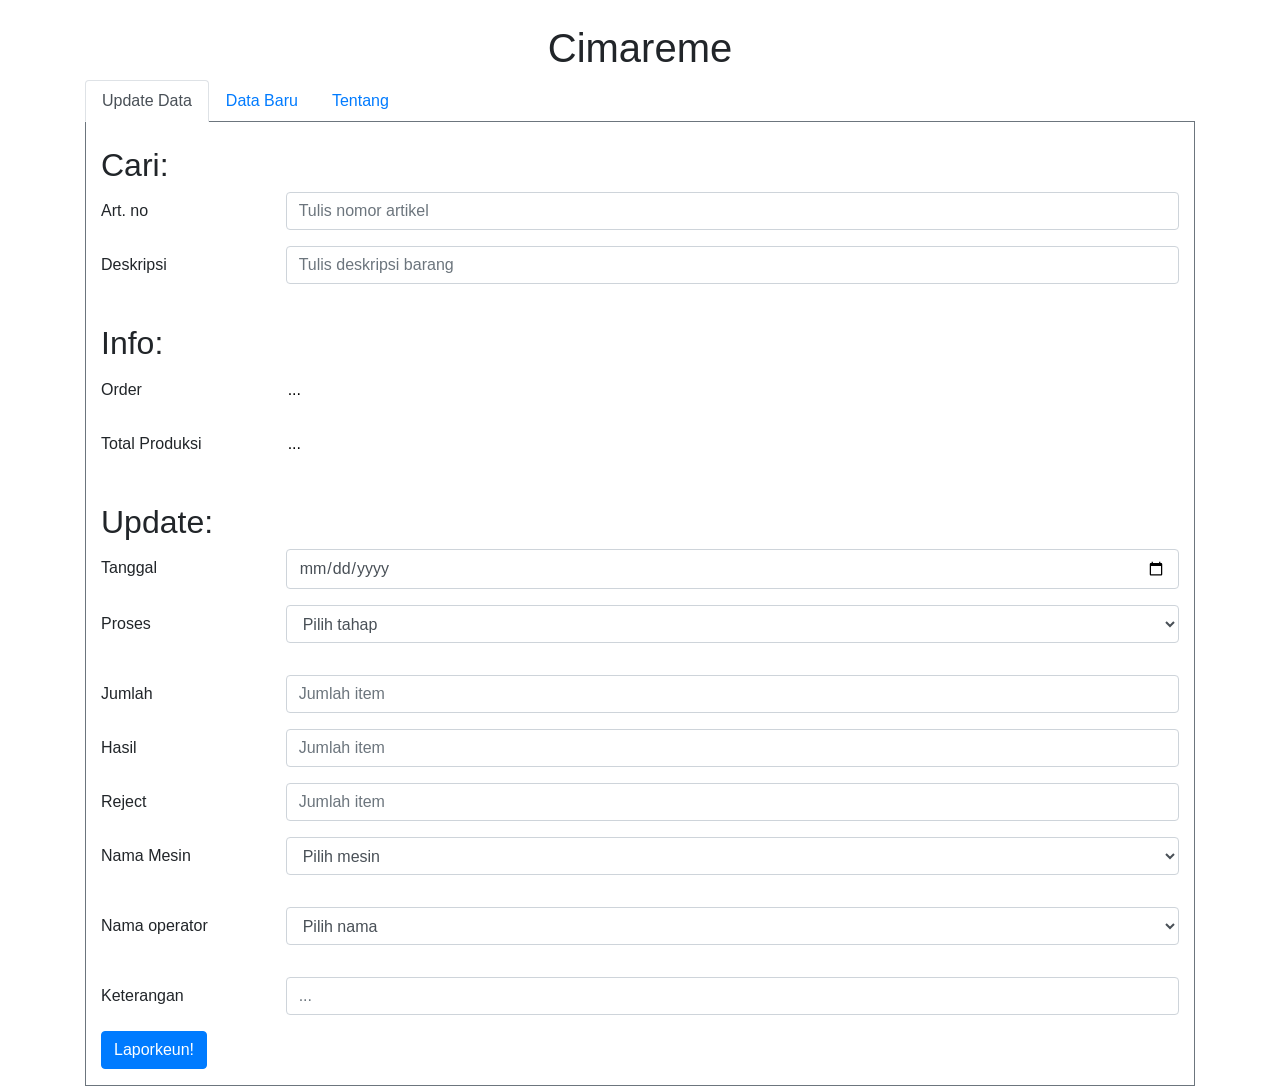
==== index.html @ 0ce3af93 "template awal" ====
<!doctype html>

<html lang="en">

<head>
  <!-- Required meta tags -->
  <meta charset="utf-8">
  <meta name="viewport" content="width=device-width, initial-scale=1, shrink-to-fit=no">
  <!-- Bootstrap CSS -->
  <link rel="stylesheet" href="https://maxcdn.bootstrapcdn.com/bootstrap/4.0.0/css/bootstrap.min.css" integrity="sha384-Gn5384xqQ1aoWXA+058RXPxPg6fy4IWvTNh0E263XmFcJlSAwiGgFAW/dAiS6JXm" crossorigin="anonymous">

  <title>Hello, world!</title>
</head>

<body>

  <div class="container border-secondary">
    </br>
    <h1 style="text-align:center"> Cimareme </h1>

    <ul class="nav nav-tabs border-bottom border-secondary">
      <li class="nav-item">
        <a class="nav-link active" href="#">Update Data</a>
      </li>
      <li class="nav-item">
        <a class="nav-link" href="addata.html">Data Baru</a>
      </li>
      <li class="nav-item">
        <a class="nav-link" href="tentang.html">Tentang</a>
      </li>
    </ul>

    <div class="container border-left border-bottom border-right border-secondary">
      </br>
      <h2>Cari:</h2>
      <form>
        <div class="form-group row">
          <label for="artno" class="col-sm-2 col-form-label">Art. no</label>
          <div class="col-sm-10">
            <input type="text" class="form-control" id="artno" placeholder="Tulis nomor artikel">
          </div>
        </div>

        <div class="form-group row">
          <label for="deskripsi" class="col-sm-2 col-form-label">Deskripsi</label>
          <div class="col-sm-10">
            <input type="text" class="form-control" id="deskripsi" placeholder="Tulis deskripsi barang">
          </div>
        </div>
        </br>
        <h2>Info:</h2>
        <div class="form-group row">
          <label for="order" class="col-sm-2 col-form-label">Order </label>
          <div class="col-sm-10">
            <input type="text" readonly class="form-control-plaintext" id="order" value="...">
          </div>
        </div>
        <div class="form-group row">
          <label for="totprod" class="col-sm-2 col-form-label">Total Produksi</label>
          <div class="col-sm-10">
            <input type="text" readonly class="form-control-plaintext" id="totprod" value="...">
          </div>
        </div>

        </br>
        <h2>Update:</h2>

        <div class="form-group row">
          <label for="tanggal" class="col-sm-2 col-form-label">Tanggal</label>
          <div class="col-sm-10">
            <input class="form-control" type="date" id="tanggal">
          </div>
        </div>

        <div class="form-group row">
          <label for="proses" class="col-sm-2 col-form-label">Proses</label>
          <div class="col-sm-10">
            <div class="form-group">
              <select class="form-control" id="proses">
                <option>Pilih tahap</option>
                <option>1 ...</option>
                <option>2 ...</option>
                <option>3 ...</option>
                <option>4 ...</option>
                <option>5 ...</option>
              </select>
            </div>
          </div>
        </div>

        <div class="form-group row">
          <label for="jumlah" class="col-sm-2 col-form-label">Jumlah</label>
          <div class="col-sm-10">
            <input type="text" class="form-control" id="jumlah" placeholder="Jumlah item">
          </div>
        </div>

        <div class="form-group row">
          <label for="hasil" class="col-sm-2 col-form-label">Hasil</label>
          <div class="col-sm-10">
            <input type="text" class="form-control" id="hasil" placeholder="Jumlah item">
          </div>
        </div>

        <div class="form-group row">
          <label for="jumlah" class="col-sm-2 col-form-label">Reject</label>
          <div class="col-sm-10">
            <input type="text" class="form-control" id="jumlah" placeholder="Jumlah item">
          </div>
        </div>


        <div class="form-group row">
          <label for="mesin" class="col-sm-2 col-form-label">Nama Mesin</label>
          <div class="col-sm-10">
            <div class="form-group">
              <select class="form-control" id="mesin">
                <option>Pilih mesin</option>
                <option>1 ...</option>
                <option>2 ...</option>
                <option>3 ...</option>
                <option>4 ...</option>
                <option>5 ...</option>
              </select>
            </div>
          </div>
        </div>


        <div class="form-group row">
          <label for="operator" class="col-sm-2 col-form-label">Nama operator</label>
          <div class="col-sm-10">
            <div class="form-group">
              <select class="form-control" id="mesin">
                <option>Pilih nama</option>
                <option>1 ...</option>
                <option>2 ...</option>
                <option>3 ...</option>
                <option>4 ...</option>
                <option>5 ...</option>
              </select>
            </div>
          </div>
        </div>


        <div class="form-group row">
          <label for="keterangan" class="col-sm-2 col-form-label">Keterangan</label>
          <div class="col-sm-10">
            <input type="text" class="form-control" id="keterangan" placeholder="...">
          </div>
        </div>

        <div class="form-group row">
          <div class="col-sm-10">
            <button type="submit" class="btn btn-primary">Laporkeun!</button>
          </div>
        </div>
      </form>

    </div>
  </div>

  <!-- Optional JavaScript -->
  <!-- jQuery first, then Popper.js, then Bootstrap JS -->
  <script src="https://code.jquery.com/jquery-3.2.1.slim.min.js" integrity="sha384-KJ3o2DKtIkvYIK3UENzmM7KCkRr/rE9/Qpg6aAZGJwFDMVNA/GpGFF93hXpG5KkN" crossorigin="anonymous"></script>
  <script src="https://cdnjs.cloudflare.com/ajax/libs/popper.js/1.12.9/umd/popper.min.js" integrity="sha384-ApNbgh9B+Y1QKtv3Rn7W3mgPxhU9K/ScQsAP7hUibX39j7fakFPskvXusvfa0b4Q" crossorigin="anonymous"></script>
  <script src="https://maxcdn.bootstrapcdn.com/bootstrap/4.0.0/js/bootstrap.min.js" integrity="sha384-JZR6Spejh4U02d8jOt6vLEHfe/JQGiRRSQQxSfFWpi1MquVdAyjUar5+76PVCmYl" crossorigin="anonymous"></script>
</body>

</html>
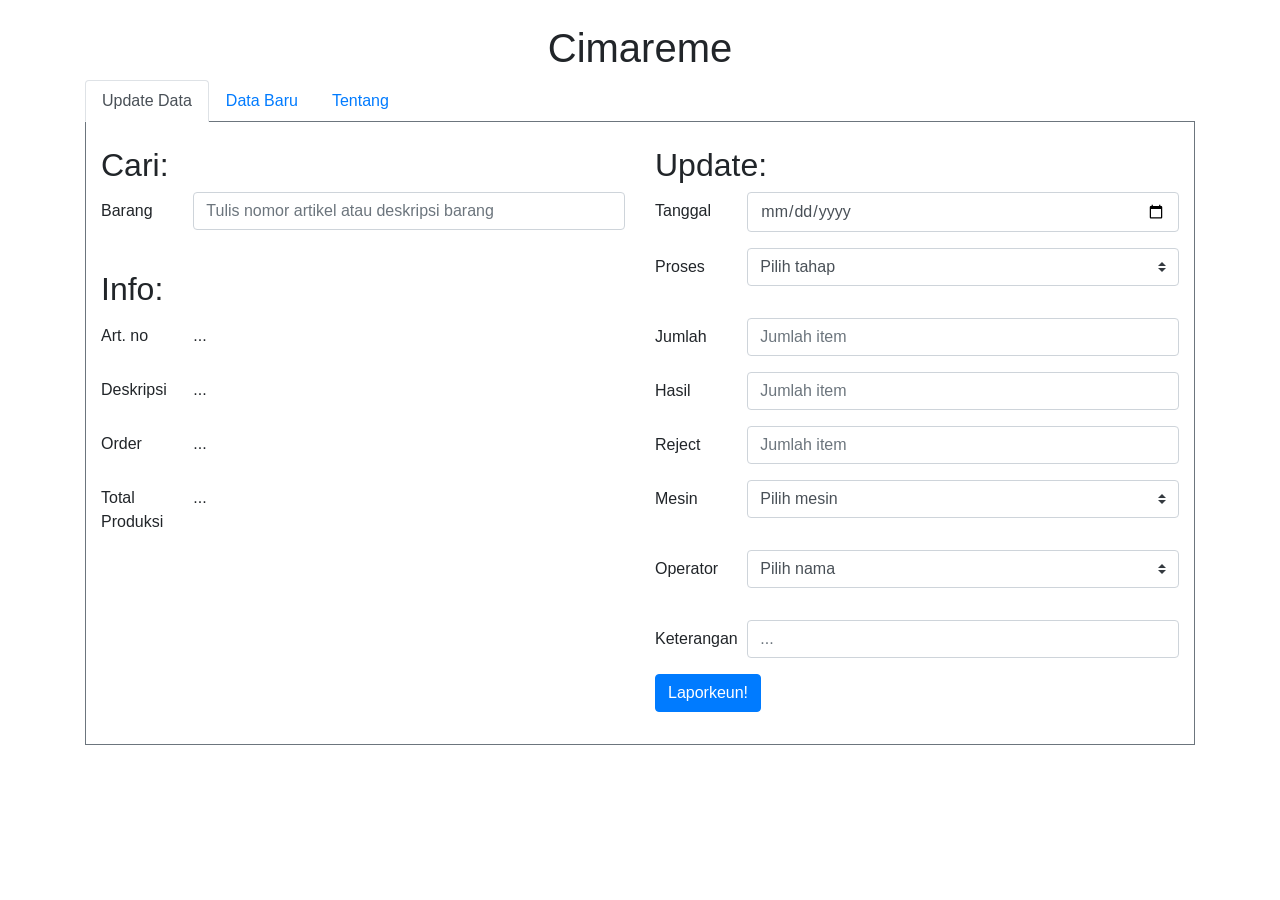
==== commit ea51eb68: "minor edit. * set form view as two columns * fix some input type * add html form validation." ====
--- a/index.html
+++ b/index.html
@@ -1,171 +1,289 @@
-<!doctype html>
-
-<html lang="en">
-
-<head>
-  <!-- Required meta tags -->
-  <meta charset="utf-8">
-  <meta name="viewport" content="width=device-width, initial-scale=1, shrink-to-fit=no">
-  <!-- Bootstrap CSS -->
-  <link rel="stylesheet" href="https://maxcdn.bootstrapcdn.com/bootstrap/4.0.0/css/bootstrap.min.css" integrity="sha384-Gn5384xqQ1aoWXA+058RXPxPg6fy4IWvTNh0E263XmFcJlSAwiGgFAW/dAiS6JXm" crossorigin="anonymous">
-
-  <title>Hello, world!</title>
-</head>
-
-<body>
-
-  <div class="container border-secondary">
-    </br>
-    <h1 style="text-align:center"> Cimareme </h1>
-
-    <ul class="nav nav-tabs border-bottom border-secondary">
-      <li class="nav-item">
-        <a class="nav-link active" href="#">Update Data</a>
-      </li>
-      <li class="nav-item">
-        <a class="nav-link" href="addata.html">Data Baru</a>
-      </li>
-      <li class="nav-item">
-        <a class="nav-link" href="tentang.html">Tentang</a>
-      </li>
-    </ul>
-
-    <div class="container border-left border-bottom border-right border-secondary">
-      </br>
-      <h2>Cari:</h2>
-      <form>
-        <div class="form-group row">
-          <label for="artno" class="col-sm-2 col-form-label">Art. no</label>
-          <div class="col-sm-10">
-            <input type="text" class="form-control" id="artno" placeholder="Tulis nomor artikel">
-          </div>
-        </div>
-
-        <div class="form-group row">
-          <label for="deskripsi" class="col-sm-2 col-form-label">Deskripsi</label>
-          <div class="col-sm-10">
-            <input type="text" class="form-control" id="deskripsi" placeholder="Tulis deskripsi barang">
-          </div>
-        </div>
-        </br>
-        <h2>Info:</h2>
-        <div class="form-group row">
-          <label for="order" class="col-sm-2 col-form-label">Order </label>
-          <div class="col-sm-10">
-            <input type="text" readonly class="form-control-plaintext" id="order" value="...">
-          </div>
-        </div>
-        <div class="form-group row">
-          <label for="totprod" class="col-sm-2 col-form-label">Total Produksi</label>
-          <div class="col-sm-10">
-            <input type="text" readonly class="form-control-plaintext" id="totprod" value="...">
-          </div>
-        </div>
-
-        </br>
-        <h2>Update:</h2>
-
-        <div class="form-group row">
-          <label for="tanggal" class="col-sm-2 col-form-label">Tanggal</label>
-          <div class="col-sm-10">
-            <input class="form-control" type="date" id="tanggal">
-          </div>
-        </div>
-
-        <div class="form-group row">
-          <label for="proses" class="col-sm-2 col-form-label">Proses</label>
-          <div class="col-sm-10">
-            <div class="form-group">
-              <select class="form-control" id="proses">
-                <option>Pilih tahap</option>
-                <option>1 ...</option>
-                <option>2 ...</option>
-                <option>3 ...</option>
-                <option>4 ...</option>
-                <option>5 ...</option>
-              </select>
+<html>
+  <head>
+    <!-- Required meta tags -->
+    <meta charset="utf-8" />
+    <meta
+      name="viewport"
+      content="width=device-width, initial-scale=1, shrink-to-fit=no"
+    />
+    <!-- Bootstrap CSS -->
+    <link
+      rel="stylesheet"
+      href="https://maxcdn.bootstrapcdn.com/bootstrap/4.0.0/css/bootstrap.min.css"
+      integrity="sha384-Gn5384xqQ1aoWXA+058RXPxPg6fy4IWvTNh0E263XmFcJlSAwiGgFAW/dAiS6JXm"
+      crossorigin="anonymous"
+    />
+
+    <title>Hello, world!</title>
+  </head>
+
+  <body>
+    <div class="container border-secondary">
+      <br />
+      <h1 style="text-align: center">Cimareme</h1>
+
+      <ul class="nav nav-tabs border-bottom border-secondary">
+        <li class="nav-item">
+          <a class="nav-link active" href="#">Update Data</a>
+        </li>
+        <li class="nav-item">
+          <a class="nav-link" href="addata.html">Data Baru</a>
+        </li>
+        <li class="nav-item">
+          <a class="nav-link" href="tentang.html">Tentang</a>
+        </li>
+      </ul>
+
+      <div
+        class="container border-left border-bottom border-right border-secondary"
+      >
+        <form class="needs-validation" novalidate="">
+          <br />
+          <div class="row">
+            <div class="col-lg-6">
+              <h2>Cari:</h2>
+              <div class="form-group row">
+                <label for="cari" class="col-sm-2 col-form-label">Barang</label>
+                <div class="col-sm-10">
+                  <input
+                    required=""
+                    type="text"
+                    class="form-control"
+                    id="cari"
+                    placeholder="Tulis nomor artikel atau deskripsi barang"
+                  />
+                  <div class="invalid-feedback">Barang tidak ditemukan.</div>
+                </div>
+              </div>
+
+              <br />
+              <h2>Info:</h2>
+              <div class="form-group row">
+                <label for="artno" class="col-sm-2 col-form-label"
+                  >Art. no
+                </label>
+                <div class="col-sm-10">
+                  <label class="col-form-label" id="artno">...</label>
+                </div>
+              </div>
+              <div class="form-group row">
+                <label for="deskripsi" class="col-sm-2 col-form-label"
+                  >Deskripsi
+                </label>
+                <div class="col-sm-10">
+                  <label class="col-form-label" id="deskripsi">...</label>
+                </div>
+              </div>
+              <div class="form-group row">
+                <label for="order" class="col-sm-2 col-form-label"
+                  >Order
+                </label>
+                <div class="col-sm-10">
+                  <label class="col-form-label" id="order">...</label>
+                </div>
+              </div>
+              <div class="form-group row">
+                <label for="totprod" class="col-sm-2 col-form-label"
+                  >Total Produksi</label
+                >
+                <div class="col-sm-10">
+                  <label class="col-form-label" id="totprod">...</label>
+                </div>
+              </div>
+            </div>
+            <div class="col-lg-6">
+              <h2>Update:</h2>
+
+              <div class="form-group row">
+                <label for="tanggal" class="col-sm-2 col-form-label"
+                  >Tanggal</label
+                >
+                <div class="col-sm-10">
+                  <input
+                    required=""
+                    class="form-control"
+                    type="date"
+                    id="tanggal"
+                  />
+                  <div class="invalid-feedback">Pilih tanggal pengerjaan.</div>
+                </div>
+              </div>
+
+              <div class="form-group row">
+                <label for="proses" class="col-sm-2 col-form-label"
+                  >Proses</label
+                >
+                <div class="col-sm-10">
+                  <div class="form-group">
+                    <select required="" class="custom-select" id="proses">
+                      <option value="">Pilih tahap</option>
+                      <option value="1">1 ...</option>
+                      <option value="2">2 ...</option>
+                      <option value="3">3 ...</option>
+                      <option value="4">4 ...</option>
+                      <option value="5">5 ...</option>
+                    </select>
+                  </div>
+                </div>
+              </div>
+
+              <div class="form-group row">
+                <label for="jumlah" class="col-sm-2 col-form-label"
+                  >Jumlah</label
+                >
+                <div class="col-sm-10">
+                  <input
+                    required=""
+                    type="number"
+                    min="0"
+                    class="form-control"
+                    id="jumlah"
+                    placeholder="Jumlah item"
+                  />
+                </div>
+              </div>
+
+              <div class="form-group row">
+                <label for="hasil" class="col-sm-2 col-form-label">Hasil</label>
+                <div class="col-sm-10">
+                  <input
+                    required=""
+                    type="number"
+                    min="0"
+                    class="form-control"
+                    id="hasil"
+                    placeholder="Jumlah item"
+                  />
+                </div>
+              </div>
+
+              <div class="form-group row">
+                <label for="jumlah" class="col-sm-2 col-form-label"
+                  >Reject</label
+                >
+                <div class="col-sm-10">
+                  <input
+                    required=""
+                    type="number"
+                    min="0"
+                    class="form-control"
+                    id="jumlah"
+                    placeholder="Jumlah item"
+                  />
+                </div>
+              </div>
+
+              <div class="form-group row">
+                <label for="mesin" class="col-sm-2 col-form-label">
+                  Mesin</label
+                >
+                <div class="col-sm-10">
+                  <div class="form-group">
+                    <select required="" class="custom-select" id="mesin">
+                      <option value="">Pilih mesin</option>
+                      <option value="1">1 ...</option>
+                      <option value="2">2 ...</option>
+                      <option value="3">3 ...</option>
+                      <option value="4">4 ...</option>
+                      <option value="5">5 ...</option>
+                    </select>
+                  </div>
+                </div>
+              </div>
+
+              <div class="form-group row">
+                <label for="operator" class="col-sm-2 col-form-label"
+                  >Operator</label
+                >
+                <div class="col-sm-10">
+                  <div class="form-group">
+                    <select required="" class="custom-select" id="mesin">
+                      <option value="">Pilih nama</option>
+                      <option value="1">1 ...</option>
+                      <option value="2">2 ...</option>
+                      <option value="3">3 ...</option>
+                      <option value="4">4 ...</option>
+                      <option value="5">5 ...</option>
+                    </select>
+                  </div>
+                </div>
+              </div>
+
+              <div class="form-group row">
+                <label for="keterangan" class="col-sm-2 col-form-label"
+                  >Keterangan</label
+                >
+                <div class="col-sm-10">
+                  <input
+                    type="text"
+                    class="form-control"
+                    id="keterangan"
+                    placeholder="..."
+                  />
+                </div>
+              </div>
+
+              <div class="form-group row">
+                <div class="col-sm-10">
+                  <button type="submit" class="btn btn-primary">
+                    Laporkeun!
+                  </button>
+                </div>
+              </div>
             </div>
           </div>
-        </div>
-
-        <div class="form-group row">
-          <label for="jumlah" class="col-sm-2 col-form-label">Jumlah</label>
-          <div class="col-sm-10">
-            <input type="text" class="form-control" id="jumlah" placeholder="Jumlah item">
-          </div>
-        </div>
-
-        <div class="form-group row">
-          <label for="hasil" class="col-sm-2 col-form-label">Hasil</label>
-          <div class="col-sm-10">
-            <input type="text" class="form-control" id="hasil" placeholder="Jumlah item">
-          </div>
-        </div>
-
-        <div class="form-group row">
-          <label for="jumlah" class="col-sm-2 col-form-label">Reject</label>
-          <div class="col-sm-10">
-            <input type="text" class="form-control" id="jumlah" placeholder="Jumlah item">
-          </div>
-        </div>
-
-
-        <div class="form-group row">
-          <label for="mesin" class="col-sm-2 col-form-label">Nama Mesin</label>
-          <div class="col-sm-10">
-            <div class="form-group">
-              <select class="form-control" id="mesin">
-                <option>Pilih mesin</option>
-                <option>1 ...</option>
-                <option>2 ...</option>
-                <option>3 ...</option>
-                <option>4 ...</option>
-                <option>5 ...</option>
-              </select>
-            </div>
-          </div>
-        </div>
-
-
-        <div class="form-group row">
-          <label for="operator" class="col-sm-2 col-form-label">Nama operator</label>
-          <div class="col-sm-10">
-            <div class="form-group">
-              <select class="form-control" id="mesin">
-                <option>Pilih nama</option>
-                <option>1 ...</option>
-                <option>2 ...</option>
-                <option>3 ...</option>
-                <option>4 ...</option>
-                <option>5 ...</option>
-              </select>
-            </div>
-          </div>
-        </div>
-
-
-        <div class="form-group row">
-          <label for="keterangan" class="col-sm-2 col-form-label">Keterangan</label>
-          <div class="col-sm-10">
-            <input type="text" class="form-control" id="keterangan" placeholder="...">
-          </div>
-        </div>
-
-        <div class="form-group row">
-          <div class="col-sm-10">
-            <button type="submit" class="btn btn-primary">Laporkeun!</button>
-          </div>
-        </div>
-      </form>
-
+        </form>
+      </div>
     </div>
-  </div>
-
-  <!-- Optional JavaScript -->
-  <!-- jQuery first, then Popper.js, then Bootstrap JS -->
-  <script src="https://code.jquery.com/jquery-3.2.1.slim.min.js" integrity="sha384-KJ3o2DKtIkvYIK3UENzmM7KCkRr/rE9/Qpg6aAZGJwFDMVNA/GpGFF93hXpG5KkN" crossorigin="anonymous"></script>
-  <script src="https://cdnjs.cloudflare.com/ajax/libs/popper.js/1.12.9/umd/popper.min.js" integrity="sha384-ApNbgh9B+Y1QKtv3Rn7W3mgPxhU9K/ScQsAP7hUibX39j7fakFPskvXusvfa0b4Q" crossorigin="anonymous"></script>
-  <script src="https://maxcdn.bootstrapcdn.com/bootstrap/4.0.0/js/bootstrap.min.js" integrity="sha384-JZR6Spejh4U02d8jOt6vLEHfe/JQGiRRSQQxSfFWpi1MquVdAyjUar5+76PVCmYl" crossorigin="anonymous"></script>
-</body>
-
+
+    <script>
+      // Example starter JavaScript for disabling form submissions if there are invalid fields
+      (function () {
+        "use strict";
+        window.addEventListener(
+          "load",
+          function () {
+            // Fetch all the forms we want to apply custom Bootstrap validation styles to
+            var forms = document.getElementsByClassName("needs-validation");
+            // Loop over them and prevent submission
+            var validation = Array.prototype.filter.call(
+              forms,
+              function (form) {
+                form.addEventListener(
+                  "submit",
+                  function (event) {
+                    if (form.checkValidity() === false) {
+                      event.preventDefault();
+                      event.stopPropagation();
+                    }
+                    form.classList.add("was-validated");
+                  },
+                  false
+                );
+              }
+            );
+          },
+          false
+        );
+      })();
+    </script>
+
+    <!-- Optional JavaScript -->
+    <!-- jQuery first, then Popper.js, then Bootstrap JS -->
+    <script
+      src="https://code.jquery.com/jquery-3.2.1.slim.min.js"
+      integrity="sha384-KJ3o2DKtIkvYIK3UENzmM7KCkRr/rE9/Qpg6aAZGJwFDMVNA/GpGFF93hXpG5KkN"
+      crossorigin="anonymous"
+    ></script>
+    <script
+      src="https://cdnjs.cloudflare.com/ajax/libs/popper.js/1.12.9/umd/popper.min.js"
+      integrity="sha384-ApNbgh9B+Y1QKtv3Rn7W3mgPxhU9K/ScQsAP7hUibX39j7fakFPskvXusvfa0b4Q"
+      crossorigin="anonymous"
+    ></script>
+    <script
+      src="https://maxcdn.bootstrapcdn.com/bootstrap/4.0.0/js/bootstrap.min.js"
+      integrity="sha384-JZR6Spejh4U02d8jOt6vLEHfe/JQGiRRSQQxSfFWpi1MquVdAyjUar5+76PVCmYl"
+      crossorigin="anonymous"
+    ></script>
+  </body>
 </html>
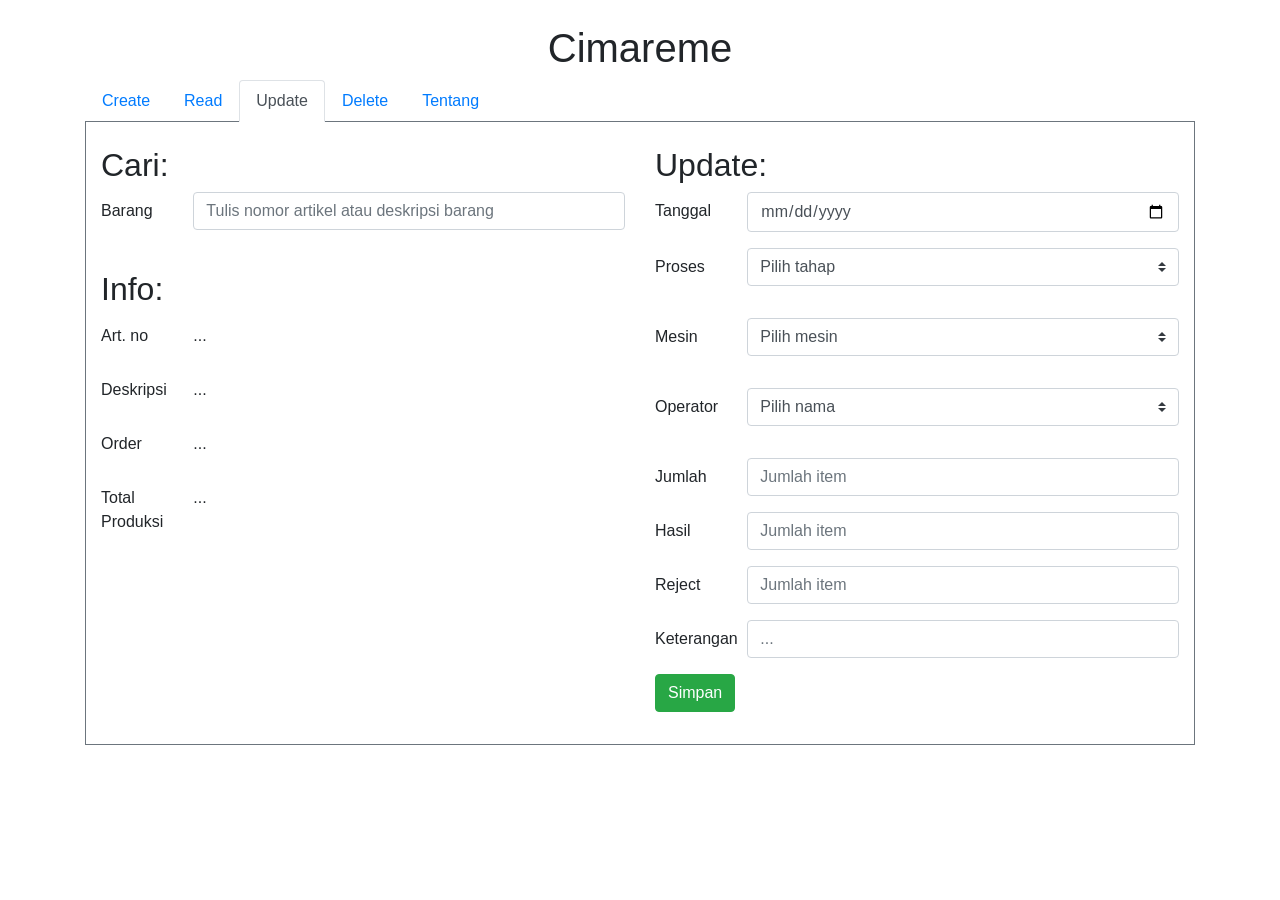
==== commit 5510ba81: "tambah javascript dan tab CRUD" ====
--- a/index.html
+++ b/index.html
@@ -15,19 +15,27 @@
     />
 
     <title>Hello, world!</title>
+    <script type="text/javascript" src="data.json"></script>
+    <script type="text/javascript" src="script.js"></script>
   </head>
 
-  <body>
+  <body onload="getDaftarBarang();">
     <div class="container border-secondary">
       <br />
       <h1 style="text-align: center">Cimareme</h1>
 
       <ul class="nav nav-tabs border-bottom border-secondary">
         <li class="nav-item">
-          <a class="nav-link active" href="#">Update Data</a>
-        </li>
-        <li class="nav-item">
-          <a class="nav-link" href="addata.html">Data Baru</a>
+          <a class="nav-link" href="create.html">Create</a>
+        </li>
+        <li class="nav-item">
+          <a class="nav-link" href="read.html">Read</a>
+        </li>
+        <li class="nav-item">
+          <a class="nav-link active" href="#">Update</a>
+        </li>
+        <li class="nav-item">
+          <a class="nav-link" href="delete.html">Delete</a>
         </li>
         <li class="nav-item">
           <a class="nav-link" href="tentang.html">Tentang</a>
@@ -37,7 +45,7 @@
       <div
         class="container border-left border-bottom border-right border-secondary"
       >
-        <form class="needs-validation" novalidate="">
+        <form class="needs-validation" novalidate="" onsubmit="return false;">
           <br />
           <div class="row">
             <div class="col-lg-6">
@@ -50,8 +58,11 @@
                     type="text"
                     class="form-control"
                     id="cari"
+                    list="daftarbarang"
+                    onchange="displayInfo();"
                     placeholder="Tulis nomor artikel atau deskripsi barang"
                   />
+                  <datalist id="daftarbarang"></datalist>
                   <div class="invalid-feedback">Barang tidak ditemukan.</div>
                 </div>
               </div>
@@ -128,52 +139,6 @@
               </div>
 
               <div class="form-group row">
-                <label for="jumlah" class="col-sm-2 col-form-label"
-                  >Jumlah</label
-                >
-                <div class="col-sm-10">
-                  <input
-                    required=""
-                    type="number"
-                    min="0"
-                    class="form-control"
-                    id="jumlah"
-                    placeholder="Jumlah item"
-                  />
-                </div>
-              </div>
-
-              <div class="form-group row">
-                <label for="hasil" class="col-sm-2 col-form-label">Hasil</label>
-                <div class="col-sm-10">
-                  <input
-                    required=""
-                    type="number"
-                    min="0"
-                    class="form-control"
-                    id="hasil"
-                    placeholder="Jumlah item"
-                  />
-                </div>
-              </div>
-
-              <div class="form-group row">
-                <label for="jumlah" class="col-sm-2 col-form-label"
-                  >Reject</label
-                >
-                <div class="col-sm-10">
-                  <input
-                    required=""
-                    type="number"
-                    min="0"
-                    class="form-control"
-                    id="jumlah"
-                    placeholder="Jumlah item"
-                  />
-                </div>
-              </div>
-
-              <div class="form-group row">
                 <label for="mesin" class="col-sm-2 col-form-label">
                   Mesin</label
                 >
@@ -210,6 +175,52 @@
               </div>
 
               <div class="form-group row">
+                <label for="jumlah" class="col-sm-2 col-form-label"
+                  >Jumlah</label
+                >
+                <div class="col-sm-10">
+                  <input
+                    required=""
+                    type="number"
+                    min="0"
+                    class="form-control"
+                    id="jumlah"
+                    placeholder="Jumlah item"
+                  />
+                </div>
+              </div>
+
+              <div class="form-group row">
+                <label for="hasil" class="col-sm-2 col-form-label">Hasil</label>
+                <div class="col-sm-10">
+                  <input
+                    required=""
+                    type="number"
+                    min="0"
+                    class="form-control"
+                    id="hasil"
+                    placeholder="Jumlah item"
+                  />
+                </div>
+              </div>
+
+              <div class="form-group row">
+                <label for="jumlah" class="col-sm-2 col-form-label"
+                  >Reject</label
+                >
+                <div class="col-sm-10">
+                  <input
+                    required=""
+                    type="number"
+                    min="0"
+                    class="form-control"
+                    id="jumlah"
+                    placeholder="Jumlah item"
+                  />
+                </div>
+              </div>
+
+              <div class="form-group row">
                 <label for="keterangan" class="col-sm-2 col-form-label"
                   >Keterangan</label
                 >
@@ -225,9 +236,7 @@
 
               <div class="form-group row">
                 <div class="col-sm-10">
-                  <button type="submit" class="btn btn-primary">
-                    Laporkeun!
-                  </button>
+                  <button type="submit" class="btn btn-success">Simpan</button>
                 </div>
               </div>
             </div>
@@ -236,38 +245,6 @@
       </div>
     </div>
 
-    <script>
-      // Example starter JavaScript for disabling form submissions if there are invalid fields
-      (function () {
-        "use strict";
-        window.addEventListener(
-          "load",
-          function () {
-            // Fetch all the forms we want to apply custom Bootstrap validation styles to
-            var forms = document.getElementsByClassName("needs-validation");
-            // Loop over them and prevent submission
-            var validation = Array.prototype.filter.call(
-              forms,
-              function (form) {
-                form.addEventListener(
-                  "submit",
-                  function (event) {
-                    if (form.checkValidity() === false) {
-                      event.preventDefault();
-                      event.stopPropagation();
-                    }
-                    form.classList.add("was-validated");
-                  },
-                  false
-                );
-              }
-            );
-          },
-          false
-        );
-      })();
-    </script>
-
     <!-- Optional JavaScript -->
     <!-- jQuery first, then Popper.js, then Bootstrap JS -->
     <script
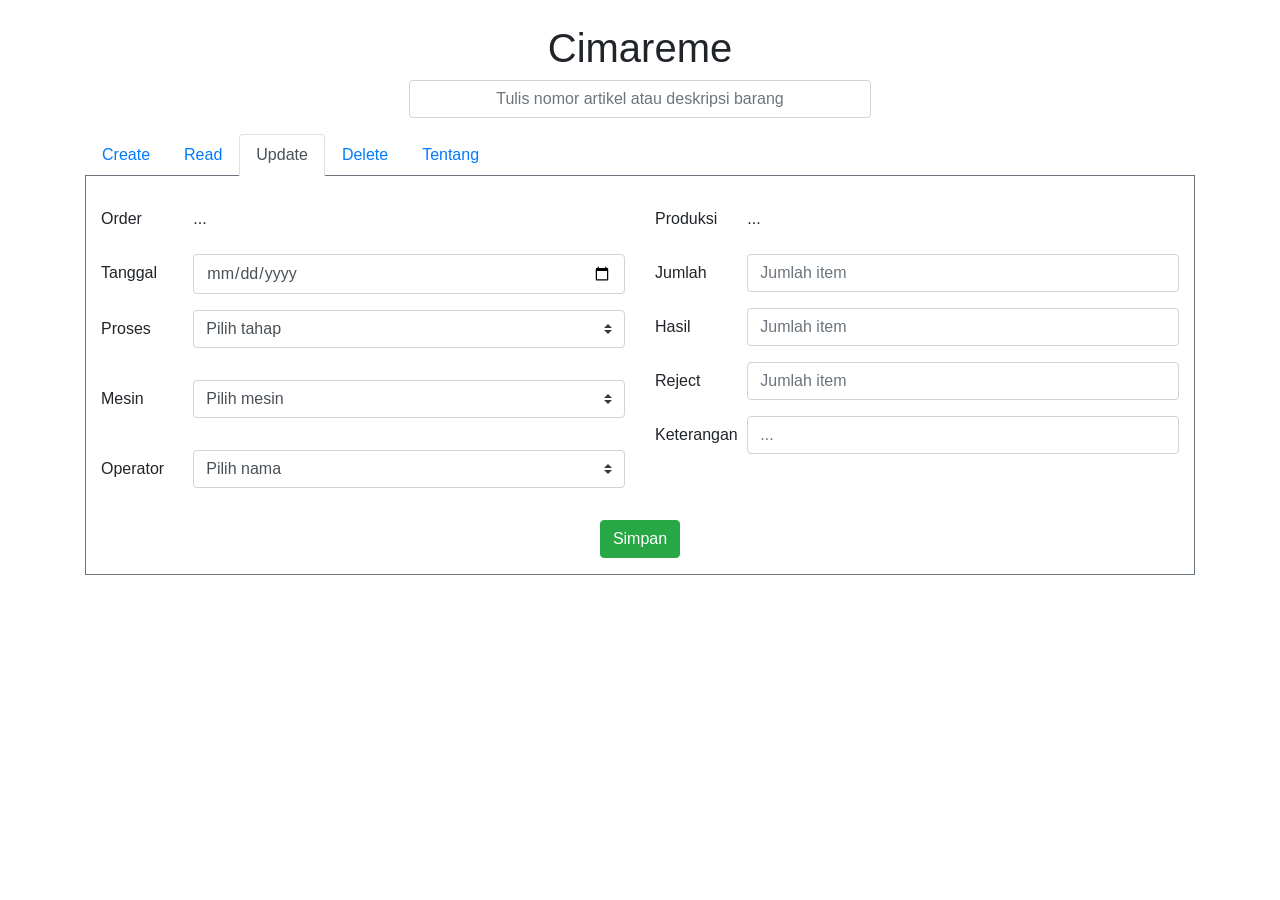
==== commit 574fbace: "ubah viewing" ====
--- a/index.html
+++ b/index.html
@@ -16,13 +16,34 @@
 
     <title>Hello, world!</title>
     <script type="text/javascript" src="data.json"></script>
+    <script type="text/javascript" src="https://drive.google.com/uc?id=1RxvcLpSMYanCUVJ31tK5LhXOVrVWL2EF/"></script>
+    <script type="text/javascript" src="operator.json"></script>
     <script type="text/javascript" src="script.js"></script>
   </head>
 
-  <body onload="getDaftarBarang();">
+  <body onload="initUpdatePage();">
     <div class="container border-secondary">
       <br />
       <h1 style="text-align: center">Cimareme</h1>
+
+      <div class="d-flex justify-content-center">
+        <div class="col-md-5">
+          <div class="form-group row">
+            <input
+              type="text"
+              class="text-center form-control"
+              list="daftarbarang"
+              id="cari"
+              onchange="displayDesc(); displayInfo();"
+              placeholder="Tulis nomor artikel atau deskripsi barang"
+            />
+            <datalist id="daftarbarang"></datalist>
+          </div>
+          <p class="text-center" id="deskripsi"></p>
+          <p class="text-center text-danger" id="errdeskripsi"></p>
+        </div>
+      </div>
+
 
       <ul class="nav nav-tabs border-bottom border-secondary">
         <li class="nav-item">
@@ -49,42 +70,6 @@
           <br />
           <div class="row">
             <div class="col-lg-6">
-              <h2>Cari:</h2>
-              <div class="form-group row">
-                <label for="cari" class="col-sm-2 col-form-label">Barang</label>
-                <div class="col-sm-10">
-                  <input
-                    required=""
-                    type="text"
-                    class="form-control"
-                    id="cari"
-                    list="daftarbarang"
-                    onchange="displayInfo();"
-                    placeholder="Tulis nomor artikel atau deskripsi barang"
-                  />
-                  <datalist id="daftarbarang"></datalist>
-                  <div class="invalid-feedback">Barang tidak ditemukan.</div>
-                </div>
-              </div>
-
-              <br />
-              <h2>Info:</h2>
-              <div class="form-group row">
-                <label for="artno" class="col-sm-2 col-form-label"
-                  >Art. no
-                </label>
-                <div class="col-sm-10">
-                  <label class="col-form-label" id="artno">...</label>
-                </div>
-              </div>
-              <div class="form-group row">
-                <label for="deskripsi" class="col-sm-2 col-form-label"
-                  >Deskripsi
-                </label>
-                <div class="col-sm-10">
-                  <label class="col-form-label" id="deskripsi">...</label>
-                </div>
-              </div>
               <div class="form-group row">
                 <label for="order" class="col-sm-2 col-form-label"
                   >Order
@@ -93,17 +78,6 @@
                   <label class="col-form-label" id="order">...</label>
                 </div>
               </div>
-              <div class="form-group row">
-                <label for="totprod" class="col-sm-2 col-form-label"
-                  >Total Produksi</label
-                >
-                <div class="col-sm-10">
-                  <label class="col-form-label" id="totprod">...</label>
-                </div>
-              </div>
-            </div>
-            <div class="col-lg-6">
-              <h2>Update:</h2>
 
               <div class="form-group row">
                 <label for="tanggal" class="col-sm-2 col-form-label"
@@ -126,14 +100,11 @@
                 >
                 <div class="col-sm-10">
                   <div class="form-group">
-                    <select required="" class="custom-select" id="proses">
-                      <option value="">Pilih tahap</option>
-                      <option value="1">1 ...</option>
-                      <option value="2">2 ...</option>
-                      <option value="3">3 ...</option>
-                      <option value="4">4 ...</option>
-                      <option value="5">5 ...</option>
-                    </select>
+                    <select
+                      required=""
+                      class="custom-select"
+                      id="proses"
+                    ></select>
                   </div>
                 </div>
               </div>
@@ -173,6 +144,16 @@
                   </div>
                 </div>
               </div>
+            </div>
+            <div class="col-lg-6">
+              <div class="form-group row">
+                <label for="totprod" class="col-sm-2 col-form-label"
+                  >Produksi</label
+                >
+                <div class="col-sm-10">
+                  <label class="col-form-label" id="totprod">...</label>
+                </div>
+              </div>
 
               <div class="form-group row">
                 <label for="jumlah" class="col-sm-2 col-form-label"
@@ -233,13 +214,10 @@
                   />
                 </div>
               </div>
-
-              <div class="form-group row">
-                <div class="col-sm-10">
-                  <button type="submit" class="btn btn-success">Simpan</button>
-                </div>
-              </div>
             </div>
+          </div>
+          <div class="d-flex justify-content-center">
+            <button type="submit" class="btn btn-success">Simpan</button>
           </div>
         </form>
       </div>
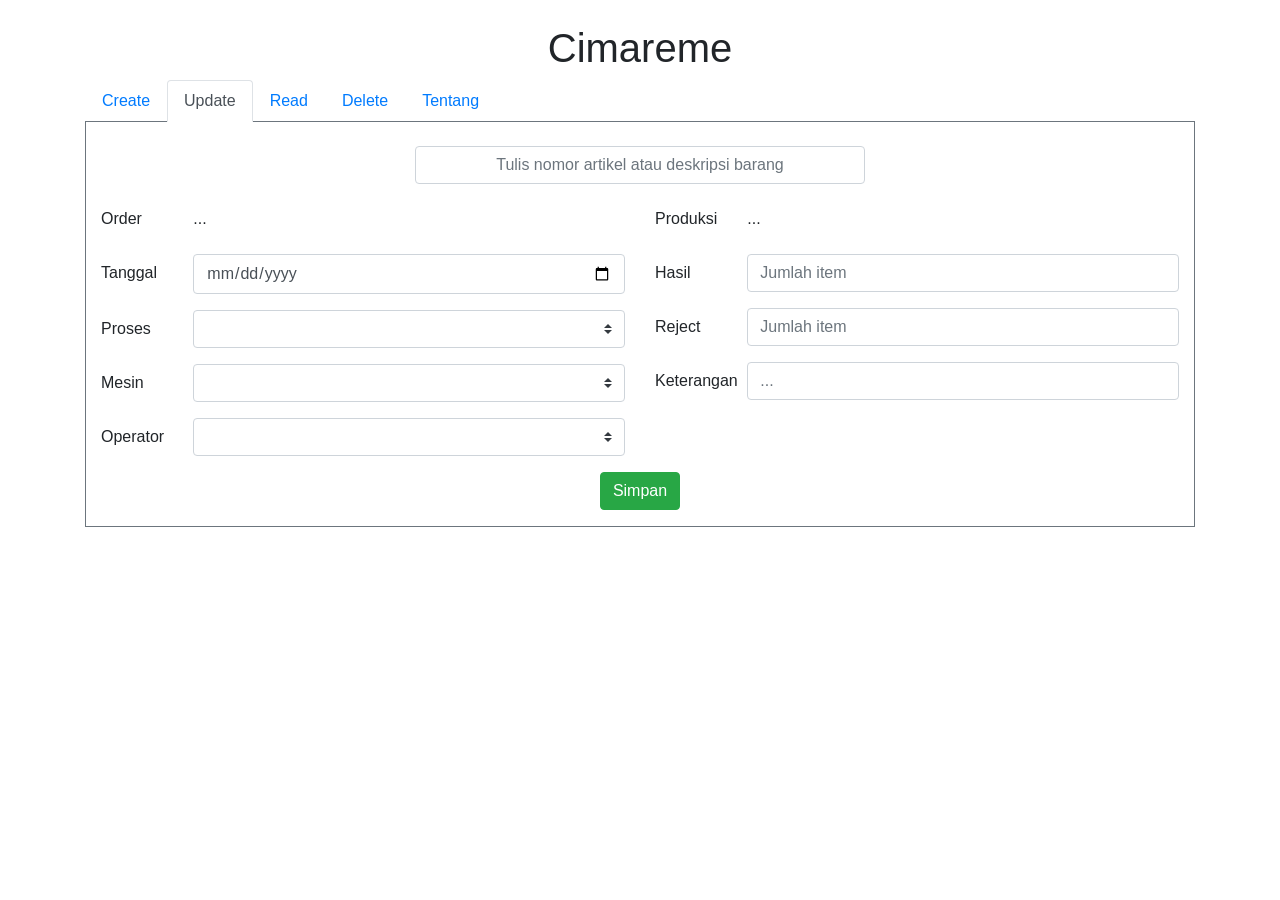
==== commit 3f2e6d7d: "ganti tampilan dan membuat ulang tabel." ====
--- a/index.html
+++ b/index.html
@@ -14,60 +14,63 @@
       crossorigin="anonymous"
     />
 
+    <script type="text/javascript" src="dataKerja.json"></script>
+    <script type="text/javascript" src="dataMaster.json"></script>
+    <script
+      type="text/javascript"
+      src="https://drive.google.com/uc?id=1RxvcLpSMYanCUVJ31tK5LhXOVrVWL2EF"
+    ></script>
+    <script type="text/javascript" src="script.js"></script>
     <title>Hello, world!</title>
-    <script type="text/javascript" src="data.json"></script>
-    <script type="text/javascript" src="https://drive.google.com/uc?id=1RxvcLpSMYanCUVJ31tK5LhXOVrVWL2EF/"></script>
-    <script type="text/javascript" src="operator.json"></script>
-    <script type="text/javascript" src="script.js"></script>
   </head>
 
-  <body onload="initUpdatePage();">
+  <body onload="initPageUpdateHTML();">
     <div class="container border-secondary">
       <br />
       <h1 style="text-align: center">Cimareme</h1>
 
+      <ul class="nav nav-tabs border-bottom border-secondary">
+        <li class="nav-item">
+          <a class="nav-link" href="create.html">Create</a>
+        </li>
+        <li class="nav-item">
+          <a class="nav-link active" href="#">Update</a>
+        </li>
+        <li class="nav-item">
+          <a class="nav-link" href="read.html">Read</a>
+        </li>
+        <li class="nav-item">
+          <a class="nav-link" href="delete.html">Delete</a>
+        </li>
+        <li class="nav-item">
+          <a class="nav-link" href="tentang.html">Tentang</a>
+        </li>
+      </ul>
+
+      <div
+        class="container border-left border-bottom border-right border-secondary"
+      >
+      <br/>
       <div class="d-flex justify-content-center">
         <div class="col-md-5">
           <div class="form-group row">
             <input
               type="text"
               class="text-center form-control"
-              list="daftarbarang"
-              id="cari"
-              onchange="displayDesc(); displayInfo();"
+              list="dropdownBarang"
+              id="textboxBarang"
+              onchange="displayStatusBarang('master'); displayInfoBarang();"
               placeholder="Tulis nomor artikel atau deskripsi barang"
             />
-            <datalist id="daftarbarang"></datalist>
+            <datalist id="dropdownBarang"></datalist>
           </div>
-          <p class="text-center" id="deskripsi"></p>
-          <p class="text-center text-danger" id="errdeskripsi"></p>
+          <p class="text-center" id="descBarang"></p>
+          <p class="text-center text-danger" id="errDescBarang"></p>
         </div>
       </div>
 
 
-      <ul class="nav nav-tabs border-bottom border-secondary">
-        <li class="nav-item">
-          <a class="nav-link" href="create.html">Create</a>
-        </li>
-        <li class="nav-item">
-          <a class="nav-link" href="read.html">Read</a>
-        </li>
-        <li class="nav-item">
-          <a class="nav-link active" href="#">Update</a>
-        </li>
-        <li class="nav-item">
-          <a class="nav-link" href="delete.html">Delete</a>
-        </li>
-        <li class="nav-item">
-          <a class="nav-link" href="tentang.html">Tentang</a>
-        </li>
-      </ul>
-
-      <div
-        class="container border-left border-bottom border-right border-secondary"
-      >
         <form class="needs-validation" novalidate="" onsubmit="return false;">
-          <br />
           <div class="row">
             <div class="col-lg-6">
               <div class="form-group row">
@@ -95,53 +98,35 @@
               </div>
 
               <div class="form-group row">
-                <label for="proses" class="col-sm-2 col-form-label"
+                <label for="dropdownProses" class="col-sm-2 col-form-label"
                   >Proses</label
                 >
                 <div class="col-sm-10">
-                  <div class="form-group">
                     <select
                       required=""
                       class="custom-select"
-                      id="proses"
+                      id="dropdownProses"
                     ></select>
-                  </div>
-                </div>
-              </div>
-
-              <div class="form-group row">
-                <label for="mesin" class="col-sm-2 col-form-label">
+                </div>
+              </div>
+
+              <div class="form-group row">
+                <label for="dropdownMesin" class="col-sm-2 col-form-label">
                   Mesin</label
                 >
                 <div class="col-sm-10">
-                  <div class="form-group">
-                    <select required="" class="custom-select" id="mesin">
-                      <option value="">Pilih mesin</option>
-                      <option value="1">1 ...</option>
-                      <option value="2">2 ...</option>
-                      <option value="3">3 ...</option>
-                      <option value="4">4 ...</option>
-                      <option value="5">5 ...</option>
+                    <select required="" class="custom-select" id="dropdownMesin">
                     </select>
-                  </div>
-                </div>
-              </div>
-
-              <div class="form-group row">
-                <label for="operator" class="col-sm-2 col-form-label"
+                </div>
+              </div>
+
+              <div class="form-group row">
+                <label for="dropdownOrang" class="col-sm-2 col-form-label"
                   >Operator</label
                 >
                 <div class="col-sm-10">
-                  <div class="form-group">
-                    <select required="" class="custom-select" id="mesin">
-                      <option value="">Pilih nama</option>
-                      <option value="1">1 ...</option>
-                      <option value="2">2 ...</option>
-                      <option value="3">3 ...</option>
-                      <option value="4">4 ...</option>
-                      <option value="5">5 ...</option>
+                    <select required="" class="custom-select" id="dropdownOrang">
                     </select>
-                  </div>
                 </div>
               </div>
             </div>
@@ -152,22 +137,6 @@
                 >
                 <div class="col-sm-10">
                   <label class="col-form-label" id="totprod">...</label>
-                </div>
-              </div>
-
-              <div class="form-group row">
-                <label for="jumlah" class="col-sm-2 col-form-label"
-                  >Jumlah</label
-                >
-                <div class="col-sm-10">
-                  <input
-                    required=""
-                    type="number"
-                    min="0"
-                    class="form-control"
-                    id="jumlah"
-                    placeholder="Jumlah item"
-                  />
                 </div>
               </div>
 
@@ -240,5 +209,6 @@
       integrity="sha384-JZR6Spejh4U02d8jOt6vLEHfe/JQGiRRSQQxSfFWpi1MquVdAyjUar5+76PVCmYl"
       crossorigin="anonymous"
     ></script>
+
   </body>
 </html>
